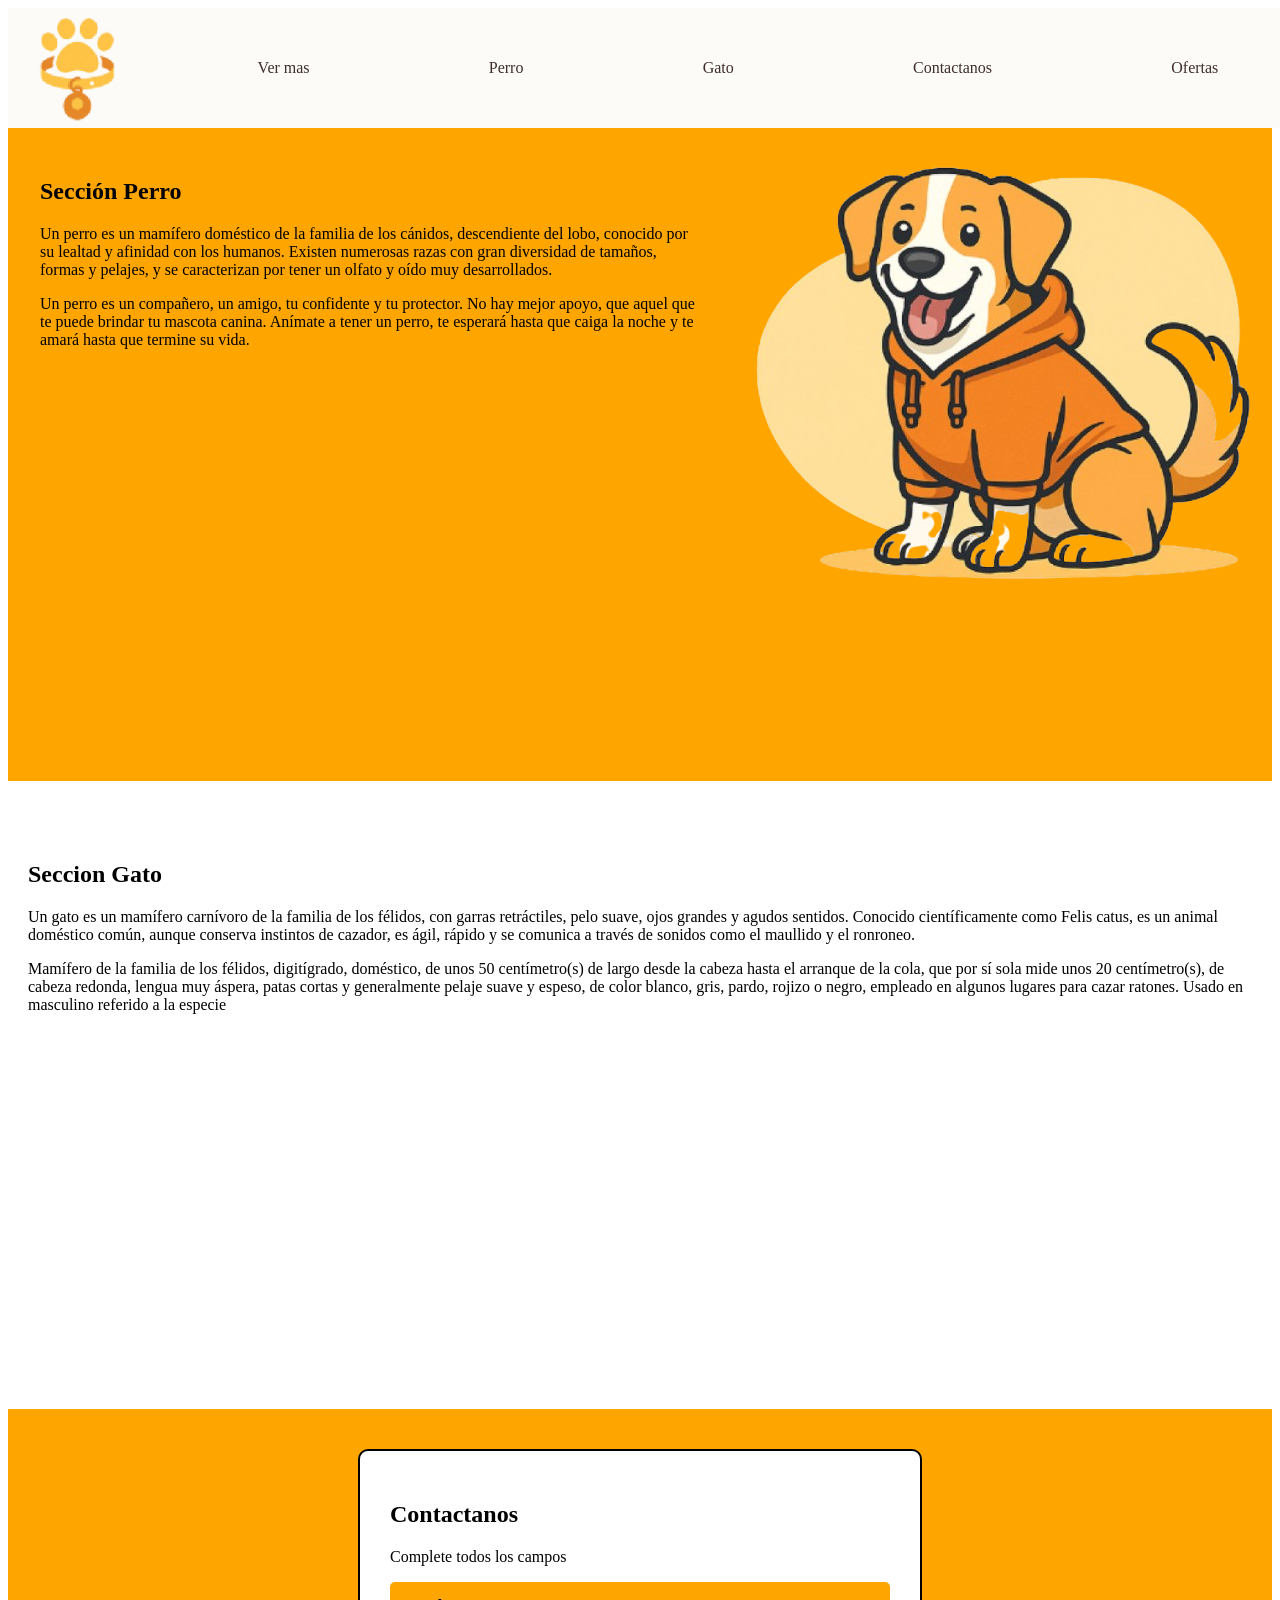
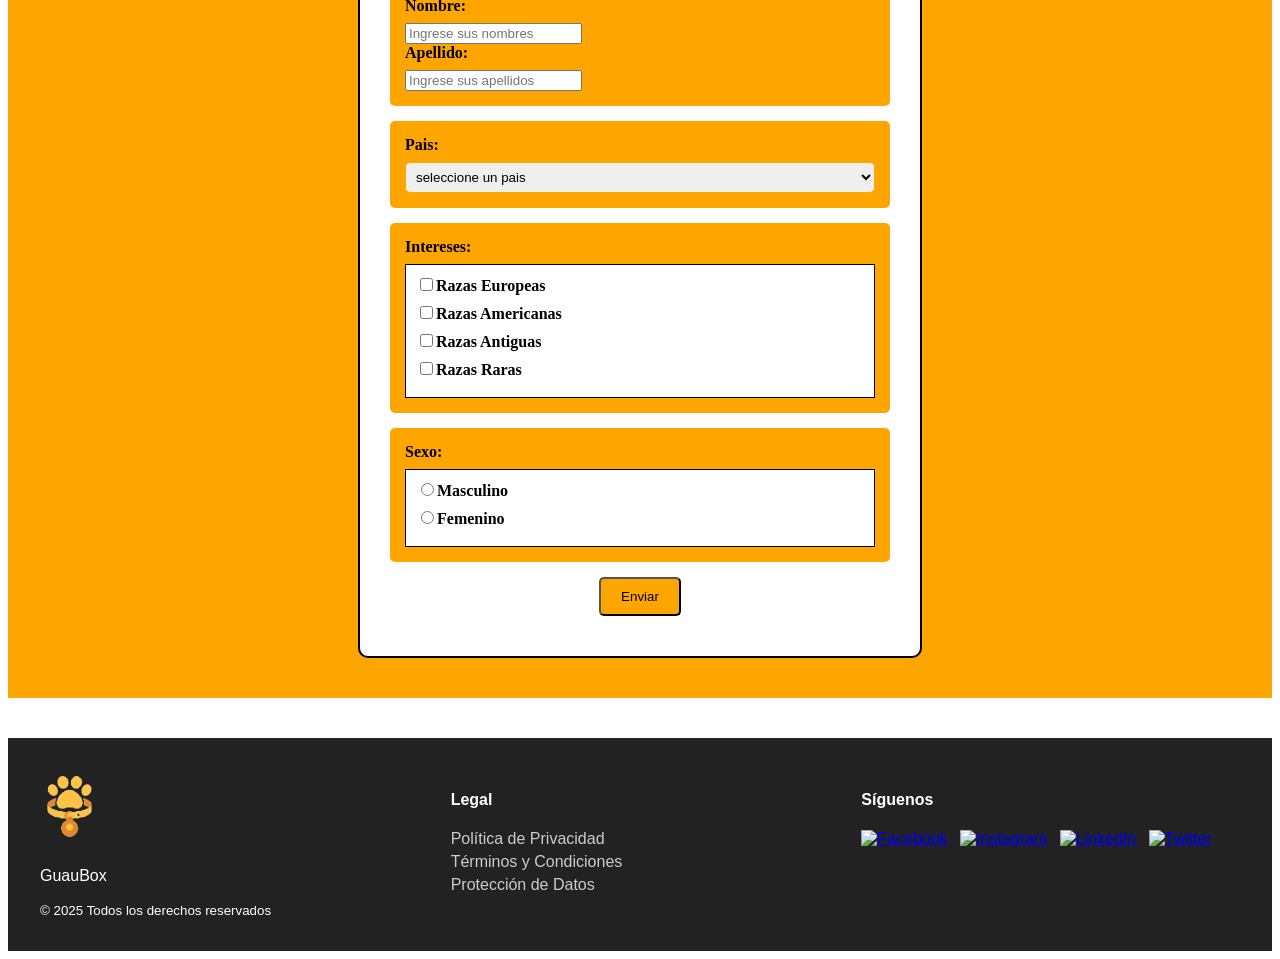
==== index.html @ b33a2a11 "Initial commit" ====
<!DOCTYPE html>
<html lang="en">
  <head>
    <meta charset="UTF-8" />
    <meta name="viewport" content="width=device-width, initial-scale=1.0" />
    <meta http-equiv="X-UA-Compatible" content="ie=edge" />
    <title>PetBox</title>
    <link rel="stylesheet" href="styles.css" />
    <link rel="stylesheet" href="Pie.css" />
  </head>
  <body>
    <!--Menu-->
    <nav class="topheader">
      <a href="" class="logo">
        <img height="" width="100" src="img/Logo-sin-fondo.png" alt="" />
      </a>

      <ul class="Menu-Horizontal">
        <li>
          <a href="">Ver mas</a>
          <ul class="Menu-Vertical">
            <li><a href="">Informacion</a></li>
            <li><a href="">Ayuda</a></li>
            <li><a href="">Sobre Nosotros</a></li>
          </ul>
        </li>

        <li><a href="">Perro</a>
          <ul class="Menu-Vertical">
            <li><a href="">Perro pequeño</a></li>
            <li><a href="">Perro mediano</a></li>
            <li><a href="">Perro grande</a></li>
          </ul>
        </li>

        <li>
          <a href="">Gato</a>
          <ul class="Menu-Vertical">
            <li><a href="">Gato pequeño</a></li>
            <li><a href="">Gato mediano</a></li>
            <li><a href="">Gato grande</a></li>
          </ul>
        </li>

        <li><a href="">Contactanos</a></li>

          <li>
          <a href="">Ofertas</a>
          <ul class="Menu-Vertical">
            <li><a href="">Ofertas de hoy</a></li>
            <li><a href="">Ofertas de temporada</a></li>
          </ul>
        </li>
      </ul>
    </nav>
    <!--Seccion PERRO-->
    <section class="seccion-perro">
      <div class="div-gral-perro">
        <div class="div-perro.texto">
          <h2>Sección Perro</h2>
          <p>
            Un perro es un mamífero doméstico de la familia de los cánidos,
            descendiente del lobo, conocido por su lealtad y afinidad con los
            humanos. Existen numerosas razas con gran diversidad de tamaños,
            formas y pelajes, y se caracterizan por tener un olfato y oído muy
            desarrollados.
          </p>
          <p>
            Un perro es un compañero, un amigo, tu confidente y tu protector. No
            hay mejor apoyo, que aquel que te puede brindar tu mascota canina.
            Anímate a tener un perro, te esperará hasta que caiga la noche y te
            amará hasta que termine su vida.
          </p>
        </div>

        <div class="div-perro-img">
          <img height="" width="" src="img/Perro-Sin-Fondo-Solo-1.png" alt="" />
        </div>
      </div>
    </section>

    <!--SECCION GATO-->
    <section class="seccion-gato">
      <div class="div-gral-gato">
        <div class="div-gato.texto"></div>
        <h2>Seccion Gato</h2>
        <p>
          Un gato es un mamífero carnívoro de la familia de los félidos, con
          garras retráctiles, pelo suave, ojos grandes y agudos sentidos.
          Conocido científicamente como Felis catus, es un animal doméstico
          común, aunque conserva instintos de cazador, es ágil, rápido y se
          comunica a través de sonidos como el maullido y el ronroneo.
        </p>
        <p>
          Mamífero de la familia de los félidos, digitígrado, doméstico, de unos
          50 centímetro(s) de largo desde la cabeza hasta el arranque de la
          cola, que por sí sola mide unos 20 centímetro(s), de cabeza redonda,
          lengua muy áspera, patas cortas y generalmente pelaje suave y espeso,
          de color blanco, gris, pardo, rojizo o negro, empleado en algunos
          lugares para cazar ratones. Usado en masculino referido a la especie
        </p>

        <div class="div-gato-video">
          <iframe
            width="560"
            height="315"
            src="https://www.youtube.com/embed/Bf1GSDK0b4s?si=XvcRcckogjVmYr5D"
            title="YouTube video player"
            frameborder="0"
            allow="accelerometer; autoplay; clipboard-write; encrypted-media; gyroscope; picture-in-picture; web-share"
            referrerpolicy="strict-origin-when-cross-origin"
            allowfullscreen
          ></iframe>
        </div>
      </div>
    </section>
    <!--Formulario-->
    <section class ="seccion-formulario">
      <div class="div-cont-formulario">
        <h2> Contactanos </h2>
        <p>Complete todos los campos</p>
        <form class="formulario">
          <!--input/label-->
          <div class="campo">
            <label for="nombre">Nombre:</label>
            <input type="text" id="nombre" name="nambre" placeholder="Ingrese sus nombres">
            <label for="nombre">Apellido:</label>
            <input type="text" id="nombre" name="apellida" placeholder="Ingrese sus apellidos">
          </div>
          <!--Lista desplegable-->
          <div class="campo">
            <label for="nombre">Pais:</label>
            <select id="pais" name="pais">
              <option value="">seleccione un pais</option>
              <option value="peru">Peru</option>
              <option value="venezuela">Venezuela</option>
              <option value="argentina">Argentina</option>
              <option value="brazil">Brazil</option>
            </select>
          </div>
          <!--checkbox-->
          <div class="campo">
            <label>Intereses:</label>
                <ul class="lista-checkbox">
                  <li><label><input type="checkbox" name="intereses" value="a">Razas Europeas</label></li>
                  <li><label><input type="checkbox" name="intereses" value="b">Razas Americanas</label></li>
                  <li><label><input type="checkbox" name="intereses" value="c">Razas Antiguas</label></li>
                  <li><label><input type="checkbox" name="intereses" value="d">Razas Raras</label></li>
                </ul>
          </div>
          <!--radio-->
          <div class="campo">
              <label>Sexo:</label>
                  <ul class="lista-radio">
                    <li><label><input type="radio" name="sexo" value="m">Masculino</label></li>
                    <li><label><input type="radio" name="sexo" value="f">Femenino</label></li>
                  </ul>
                </div>
                <button type="submit">Enviar</button>
              </form>
             <div>
            </section>

              <!-- PIE DE PAGINA -->
    <section id="footer">
      <footer class="footer">
        <div class="footer-container">
          <!-- Logo y nombre de sitio -->
          <div class="footer-brand">
            <img
              src="img/Logo-sin-fondo.png"
              alt="Logo"
              class="footer-logo"
            />
            <p>GuauBox</p>
            <small>© 2025 Todos los derechos reservados</small>
          </div>

          <!-- Enlaces legales -->
          <div class="footer-links">
            <h4>Legal</h4>
            <a href="/documentos/3.politica-privacidad.pdf"
              >Política de Privacidad</a
            >
            <!-- Dentro de href llama a un documento pdf con la poltica-->
            <a href="#">Términos y Condiciones</a>
            <!-- Dentro de href llama a un documento pdf con los terminos y condiciones-->
            <a href="/documentos/LeyProteccionDatos.pdf">Protección de Datos</a>
          </div>

          <!-- Redes sociales con íconos personalizados -->
          <div class="footer-social">
            <h4>Síguenos</h4>
            <a href="#"
              ><img
                src="https://cdn-icons-png.flaticon.com/512/145/145802.png"
                alt="Facebook"
                class="social-icon"
            /></a>
            <a href="#"
              ><img
                src="https://cdn-icons-png.flaticon.com/512/145/145812.png"
                alt="Instagram"
                class="social-icon"
            /></a>
            <a href="#"
              ><img
                src="https://cdn-icons-png.flaticon.com/512/145/145807.png"
                alt="LinkedIn"
                class="social-icon"
            /></a>
            <a href="#"
              ><img
                src="https://cdn-icons-png.flaticon.com/512/145/145806.png"
                alt="Twitter"
                class="social-icon"
            /></a>
          </div>
        </div>
      </footer>
    </section>
           </body>
          </html>
---- styles.css ----
/*MENU*/
.topheader {

  position: fixed;
 
  background-color: #fdfbf7;
 
  width: 100%;
 
  display: flex;
 
  align-items: center;
 
  justify-content: space-between;
 
  padding: 0 20px;
 
 }
 
 .Menu-Horizontal {
 
  list-style: none;
 
  display: flex;
 
  justify-content: space-around;
 
  width: 100%;
 
 }
 
 .Menu-Horizontal li a {
 
  text-decoration: none;
 
  color: #3e2e2c;
 
  display: block;
 
  padding: 15px 20px;
 
 }
 
 .Menu-Vertical {
 
  display: none;
 
  padding: 0;
 
  position: absolute;
 
  list-style: none;
 
  width: 200px;
 
  background-color: #fdfbf7;
 
 }
 
 .Menu-Horizontal li a:hover {
 
  color: orange;
 
 }
 
 .Menu-Horizontal li:hover .Menu-Vertical {
 
  display: block;
 
 }
/*SECCION PERRO*/
.seccion-perro{
  padding:150px 20px;
  background-color: orange;
}
.div-gral-perro{
  display:flex;
  justify-content: space-between;
  align-items: :center;
  max-width: 1200px;
  margin:0 auto;
  gap: 40px;
}
.div-perro-texto{
  flex:1;
}
.div-perro-texto h2{
  color:;
  margin-bottom:15px;
}
.div-perro-texto p{
  color:;
  line-height: 1.6;
  text-align:justify;
}
.div-perro-img{
  flex:1;
}
.div-perro-img{
  width:100%;
  max-width: 500px;
}
/*SECCION GATO*/
.seccion-gato{
  padding:60px 20px;
  background-color: white;
}
.div.gral.gato{
  display:flex;
  justify-content: space-between;
  align-items: justify;
  max-width: 1200px;
  margin:0 auto;
  gap:40 px;
}
.div-gato-texto{
  flex:1;
}
.div-gato-texto h2{
  color:;
  margin-bottom: 15px;
}

/*SECCION FORMULARIO*/
.seccion-formulario{
  background-color:orange;
  padding: 40px;
  border:3px;
  display:flex;
  justify-content: center;
  margin-bottom: 40px;
}
.div-cont-formulario{
  background-color:white;
  padding:30px;
  border:2px solid black;
  border-radius:10px;
  width:100%;
  max-width: 500px;
}
.campo{
  background-color:orange;
  padding:15px;
  border:1px;
  border-radius:5px;
  margin-bottom:15px;

}
.formulario label{
  display:block;
  font-weight:600 ;
  margin-bottom:8px;
  color:black;
}
/*input:text-select*/
.formuario input[type="text"], .formulario select{
  width:100%;
  padding:6px;
  border:1px solid orange;
  border-radius:5px;
  box-sizing:border-box;
}
.lista-checkbox,
.lista-radio{
  list-style:none;
  padding:10px;
  margin:0;
  border:1px solid black;
  background-color: white;
}

.formulario button{
  background-color: orange;
  color:black;
  padding:10px 20px;
  border-radius: 5px;
  cursor:pointer;
  display:block;
  margin:10px auto;
}
---- Pie.css ----
/* Footer general */
.footer {
  background-color: #222; /* Fondo oscuro para contraste */
  color: white;
  padding: 2rem 1rem;
  font-family: "Roboto", sans-serif;
}

/* Contenedor flexible para 3 columnas */
.footer-container {
  display: flex;
  flex-direction: row;
  justify-content: space-between;
  flex-wrap: wrap;
  max-width: 1200px;
  margin: auto;
  gap: 2rem;
}

/* Marca o logotipo */
.footer-brand {
  flex: 1;
  min-width: 200px;
}

.footer-logo {
  width: 60px;
  height: auto;
  margin-bottom: 0.5rem;
}

/* Enlaces legales */
.footer-links {
  flex: 1;
  min-width: 200px;
}

.footer-links a {
  display: block;
  color: #ccc;
  text-decoration: none;
  margin: 0.3rem 0;
}

.footer-links a:hover {
  color: #fff;
}

/* Redes sociales con íconos */
.footer-social {
  flex: 1;
  min-width: 200px;
}

.social-icon {
  width: 32px;
  height: 32px;
  margin-right: 0.5rem;
  transition: transform 0.2s ease-in-out;
}

.social-icon:hover {
  transform: scale(1.2);
}

/* Responsive para pantallas pequeñas */
@media (max-width: 768px) {
  .footer-container {
    flex-direction: column;
    align-items: center;
    text-align: center;
  }

  .footer-social img {
    margin-bottom: 0.5rem;
  }
}
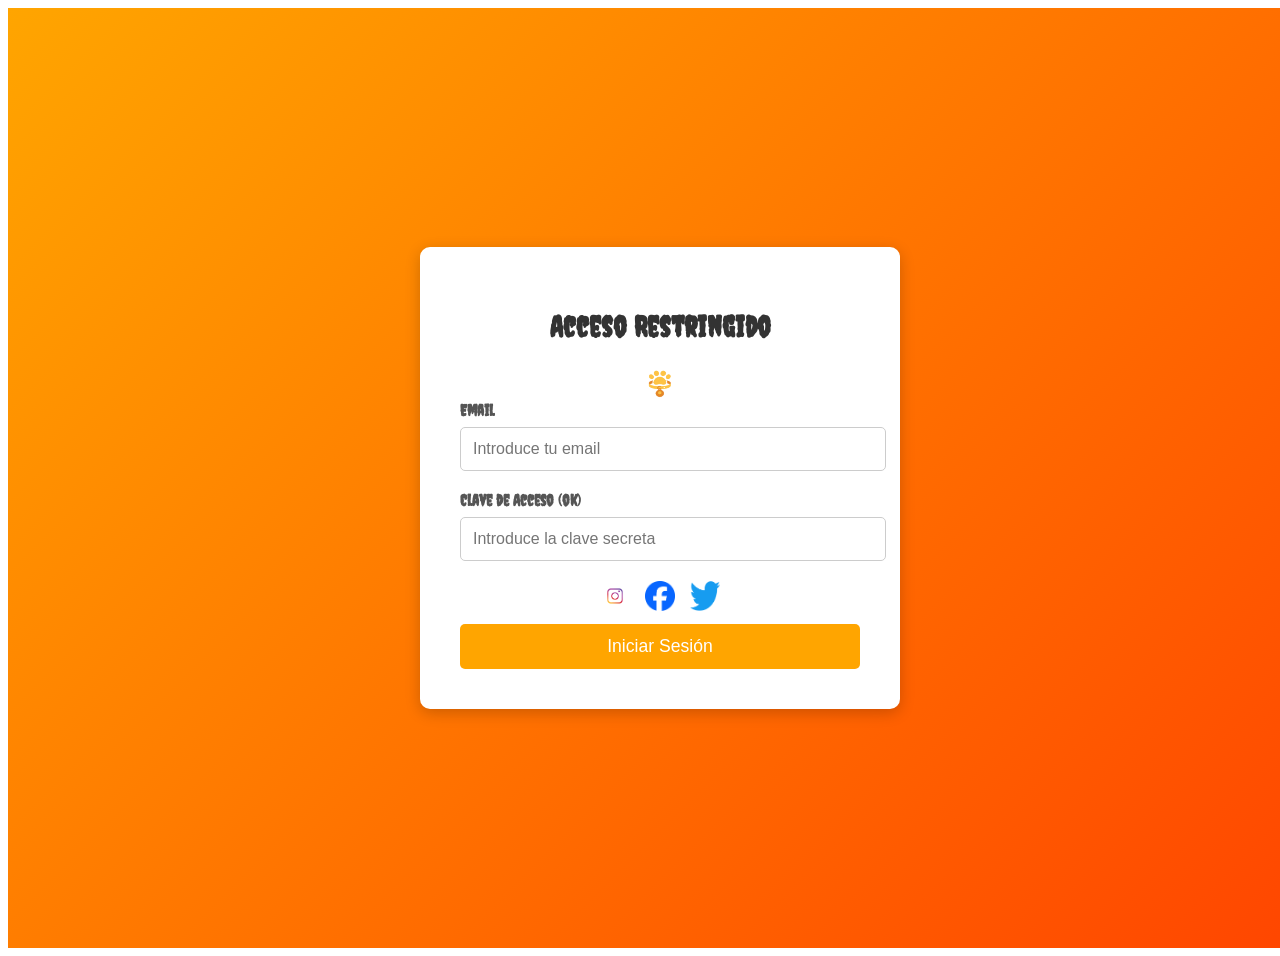
==== commit 23d21901: "Taller 5" ====
--- a/index.html
+++ b/index.html
@@ -1,223 +1,59 @@
-<!DOCTYPE html>
-<html lang="en">
-  <head>
-    <meta charset="UTF-8" />
-    <meta name="viewport" content="width=device-width, initial-scale=1.0" />
-    <meta http-equiv="X-UA-Compatible" content="ie=edge" />
-    <title>PetBox</title>
-    <link rel="stylesheet" href="styles.css" />
-    <link rel="stylesheet" href="Pie.css" />
-  </head>
-  <body>
-    <!--Menu-->
-    <nav class="topheader">
-      <a href="" class="logo">
-        <img height="" width="100" src="img/Logo-sin-fondo.png" alt="" />
-      </a>
-
-      <ul class="Menu-Horizontal">
-        <li>
-          <a href="">Ver mas</a>
-          <ul class="Menu-Vertical">
-            <li><a href="">Informacion</a></li>
-            <li><a href="">Ayuda</a></li>
-            <li><a href="">Sobre Nosotros</a></li>
-          </ul>
-        </li>
-
-        <li><a href="">Perro</a>
-          <ul class="Menu-Vertical">
-            <li><a href="">Perro pequeño</a></li>
-            <li><a href="">Perro mediano</a></li>
-            <li><a href="">Perro grande</a></li>
-          </ul>
-        </li>
-
-        <li>
-          <a href="">Gato</a>
-          <ul class="Menu-Vertical">
-            <li><a href="">Gato pequeño</a></li>
-            <li><a href="">Gato mediano</a></li>
-            <li><a href="">Gato grande</a></li>
-          </ul>
-        </li>
-
-        <li><a href="">Contactanos</a></li>
-
-          <li>
-          <a href="">Ofertas</a>
-          <ul class="Menu-Vertical">
-            <li><a href="">Ofertas de hoy</a></li>
-            <li><a href="">Ofertas de temporada</a></li>
-          </ul>
-        </li>
-      </ul>
-    </nav>
-    <!--Seccion PERRO-->
-    <section class="seccion-perro">
-      <div class="div-gral-perro">
-        <div class="div-perro.texto">
-          <h2>Sección Perro</h2>
-          <p>
-            Un perro es un mamífero doméstico de la familia de los cánidos,
-            descendiente del lobo, conocido por su lealtad y afinidad con los
-            humanos. Existen numerosas razas con gran diversidad de tamaños,
-            formas y pelajes, y se caracterizan por tener un olfato y oído muy
-            desarrollados.
-          </p>
-          <p>
-            Un perro es un compañero, un amigo, tu confidente y tu protector. No
-            hay mejor apoyo, que aquel que te puede brindar tu mascota canina.
-            Anímate a tener un perro, te esperará hasta que caiga la noche y te
-            amará hasta que termine su vida.
-          </p>
-        </div>
-
-        <div class="div-perro-img">
-          <img height="" width="" src="img/Perro-Sin-Fondo-Solo-1.png" alt="" />
-        </div>
-      </div>
-    </section>
-
-    <!--SECCION GATO-->
-    <section class="seccion-gato">
-      <div class="div-gral-gato">
-        <div class="div-gato.texto"></div>
-        <h2>Seccion Gato</h2>
-        <p>
-          Un gato es un mamífero carnívoro de la familia de los félidos, con
-          garras retráctiles, pelo suave, ojos grandes y agudos sentidos.
-          Conocido científicamente como Felis catus, es un animal doméstico
-          común, aunque conserva instintos de cazador, es ágil, rápido y se
-          comunica a través de sonidos como el maullido y el ronroneo.
-        </p>
-        <p>
-          Mamífero de la familia de los félidos, digitígrado, doméstico, de unos
-          50 centímetro(s) de largo desde la cabeza hasta el arranque de la
-          cola, que por sí sola mide unos 20 centímetro(s), de cabeza redonda,
-          lengua muy áspera, patas cortas y generalmente pelaje suave y espeso,
-          de color blanco, gris, pardo, rojizo o negro, empleado en algunos
-          lugares para cazar ratones. Usado en masculino referido a la especie
-        </p>
-
-        <div class="div-gato-video">
-          <iframe
-            width="560"
-            height="315"
-            src="https://www.youtube.com/embed/Bf1GSDK0b4s?si=XvcRcckogjVmYr5D"
-            title="YouTube video player"
-            frameborder="0"
-            allow="accelerometer; autoplay; clipboard-write; encrypted-media; gyroscope; picture-in-picture; web-share"
-            referrerpolicy="strict-origin-when-cross-origin"
-            allowfullscreen
-          ></iframe>
-        </div>
-      </div>
-    </section>
-    <!--Formulario-->
-    <section class ="seccion-formulario">
-      <div class="div-cont-formulario">
-        <h2> Contactanos </h2>
-        <p>Complete todos los campos</p>
-        <form class="formulario">
-          <!--input/label-->
-          <div class="campo">
-            <label for="nombre">Nombre:</label>
-            <input type="text" id="nombre" name="nambre" placeholder="Ingrese sus nombres">
-            <label for="nombre">Apellido:</label>
-            <input type="text" id="nombre" name="apellida" placeholder="Ingrese sus apellidos">
-          </div>
-          <!--Lista desplegable-->
-          <div class="campo">
-            <label for="nombre">Pais:</label>
-            <select id="pais" name="pais">
-              <option value="">seleccione un pais</option>
-              <option value="peru">Peru</option>
-              <option value="venezuela">Venezuela</option>
-              <option value="argentina">Argentina</option>
-              <option value="brazil">Brazil</option>
-            </select>
-          </div>
-          <!--checkbox-->
-          <div class="campo">
-            <label>Intereses:</label>
-                <ul class="lista-checkbox">
-                  <li><label><input type="checkbox" name="intereses" value="a">Razas Europeas</label></li>
-                  <li><label><input type="checkbox" name="intereses" value="b">Razas Americanas</label></li>
-                  <li><label><input type="checkbox" name="intereses" value="c">Razas Antiguas</label></li>
-                  <li><label><input type="checkbox" name="intereses" value="d">Razas Raras</label></li>
-                </ul>
-          </div>
-          <!--radio-->
-          <div class="campo">
-              <label>Sexo:</label>
-                  <ul class="lista-radio">
-                    <li><label><input type="radio" name="sexo" value="m">Masculino</label></li>
-                    <li><label><input type="radio" name="sexo" value="f">Femenino</label></li>
-                  </ul>
-                </div>
-                <button type="submit">Enviar</button>
-              </form>
-             <div>
-            </section>
-
-              <!-- PIE DE PAGINA -->
-    <section id="footer">
-      <footer class="footer">
-        <div class="footer-container">
-          <!-- Logo y nombre de sitio -->
-          <div class="footer-brand">
-            <img
-              src="img/Logo-sin-fondo.png"
-              alt="Logo"
-              class="footer-logo"
-            />
-            <p>GuauBox</p>
-            <small>© 2025 Todos los derechos reservados</small>
-          </div>
-
-          <!-- Enlaces legales -->
-          <div class="footer-links">
-            <h4>Legal</h4>
-            <a href="/documentos/3.politica-privacidad.pdf"
-              >Política de Privacidad</a
-            >
-            <!-- Dentro de href llama a un documento pdf con la poltica-->
-            <a href="#">Términos y Condiciones</a>
-            <!-- Dentro de href llama a un documento pdf con los terminos y condiciones-->
-            <a href="/documentos/LeyProteccionDatos.pdf">Protección de Datos</a>
-          </div>
-
-          <!-- Redes sociales con íconos personalizados -->
-          <div class="footer-social">
-            <h4>Síguenos</h4>
-            <a href="#"
-              ><img
-                src="https://cdn-icons-png.flaticon.com/512/145/145802.png"
-                alt="Facebook"
-                class="social-icon"
-            /></a>
-            <a href="#"
-              ><img
-                src="https://cdn-icons-png.flaticon.com/512/145/145812.png"
-                alt="Instagram"
-                class="social-icon"
-            /></a>
-            <a href="#"
-              ><img
-                src="https://cdn-icons-png.flaticon.com/512/145/145807.png"
-                alt="LinkedIn"
-                class="social-icon"
-            /></a>
-            <a href="#"
-              ><img
-                src="https://cdn-icons-png.flaticon.com/512/145/145806.png"
-                alt="Twitter"
-                class="social-icon"
-            /></a>
-          </div>
-        </div>
-      </footer>
-    </section>
-           </body>
-          </html>
+<!DOCTYPE html>
+<html lang="es">
+  <head>
+    <meta charset="UTF-8" />
+    <meta name="viewport" content="width=device-width, initial-scale=1.0" />
+    <title>Login con Clave Estática</title>
+    <link rel="stylesheet" href="login.css" />
+  </head>
+  <body>
+    <section class="login-container">
+      <div class="login-box">
+        <h2>Acceso Restringido</h2>
+
+        <form onsubmit="return validarLogin(event);">
+          <div class="social-links">
+            <a href="#" aria-label="PetBox"
+              ><img src="img/Logo-sin-fondo.png" alt="Logo-Login"
+            /></a>
+          </div>
+          <div class="input-group">
+            <label for="email">Email</label>
+            <input
+              type="email"
+              id="email"
+              name="email"
+              placeholder="Introduce tu email"
+              required
+            />
+          </div>
+
+          <div class="input-group">
+            <label for="password">Clave de Acceso (ok)</label>
+            <input
+              type="password"
+              id="password"
+              name="password"
+              placeholder="Introduce la clave secreta"
+              required
+            />
+          </div>
+          <div class="social-links">
+            <a href="#" aria-label="Instagram"
+              ><img src="img/logo_instagram.png" alt="Instagram"
+            /></a>
+            <a href="#" aria-label="Facebook"
+              ><img src="img/logo_facebook.png" alt="Facebook"
+            /></a>
+            <a href="#" aria-label="Twitter"
+              ><img src="img/logo_twitter.png" alt="Twitter"
+            /></a>
+          </div>
+          <button type="submit" class="login-button">Iniciar Sesión</button>
+        </form>
+      </div>
+    </section>
+
+    <script src="login.js"></script>
+  </body>
+</html>
--- a/login.css
+++ b/login.css
@@ -0,0 +1,124 @@
+@import url("https://fonts.googleapis.com/css2?family=Creepster&display=swap");
+
+/* Contenedor principal: Centra el formulario */
+.login-container {
+  display: flex;
+  justify-content: center;
+  align-items: center;
+  min-height: 100vh;
+  width: 100%;
+  /* Fondo atractivo para la vista de escritorio */
+  background: linear-gradient(135deg, orange 0%, orangered 100%);
+  padding: 1.25rem; /* 20px de padding */
+  font-family: "Creepster", system-ui;
+}
+
+/* La caja del formulario */
+.login-box {
+  background: white;
+  padding: 2.5rem; /* 40px */
+  border-radius: 0.625rem; /* 10px */
+  box-shadow: 0 0.25rem 0.9375rem rgba(0, 0, 0, 0.2); /* Sombra */
+  width: 100%;
+  max-width: 25rem; /* 400px, el ancho máximo */
+  text-align: center;
+}
+
+.login-box h2 {
+  margin-bottom: 1.5625rem; /* 25px */
+  color: #333;
+  font-size: 1.8rem;
+}
+
+/* División para agrupar Label e Input */
+.input-group {
+  margin-bottom: 1.25rem; /* 20px */
+  text-align: left;
+}
+
+.input-group label {
+  display: block;
+  margin-bottom: 0.5rem; /* 8px */
+  font-weight: bold;
+  color: #555;
+}
+
+.input-group input {
+  width: 100%;
+  padding: 0.75rem; /* 12px */
+  border: 1px solid #ccc;
+  border-radius: 0.3125rem; /* 5px */
+  font-size: 1rem;
+  transition: border-color 0.3s;
+}
+
+.input-group input:focus {
+  border-color: orange;
+  outline: none;
+}
+
+/* Estilo del botón */
+.login-button {
+  width: 100%;
+  padding: 0.75rem; /* 12px */
+  border: none;
+  border-radius: 0.3125rem; /* 5px */
+  background-color: orange;
+  color: white;
+  font-size: 1.1rem;
+  cursor: pointer;
+  transition: background-color 0.3s ease;
+  margin-top: 0.625rem; /* 10px */
+}
+
+.login-button:hover {
+  background-color: orange;
+}
+
+.social-links {
+  display: flex;
+  gap: 15px;
+  margin-top: 10px;
+  justify-content: center;
+}
+
+.social-links img {
+  width: 30px;
+  height: 30px;
+  justify-content: center;
+}
+
+/* -------------------------------------- */
+/* MEDIA QUERY: RESPONSIVE MÓVILES */
+/* -------------------------------------- */
+
+/* Estilos aplicados cuando la pantalla mide 600px o menos */
+@media (max-width: 600px) {
+  /* El contenedor principal simula una vista de aplicación */
+  .login-container {
+    padding: 0; /* Quita el padding exterior */
+    background: #fff; /* Fondo blanco liso */
+    align-items: flex-start; /* Mueve el formulario arriba */
+    min-height: auto;
+  }
+
+  /* La caja del formulario se expande y pierde los adornos de tarjeta */
+  .login-box {
+    padding: 1.5rem; /* 24px de padding interno */
+    margin-top: 2rem; /* 32px de espacio superior */
+    width: 100%;
+    max-width: 100%;
+    box-shadow: none; /* Elimina la sombra */
+    border-radius: 0; /* Elimina el borde redondeado */
+    border: none;
+  }
+
+  .login-box h2 {
+    font-size: 1.7rem; /* Ajuste sutil del tamaño */
+    text-align: left;
+  }
+
+  .input-group input {
+    padding: 1rem; /* Aumenta el padding para un mejor toque táctil (16px) */
+  }
+}
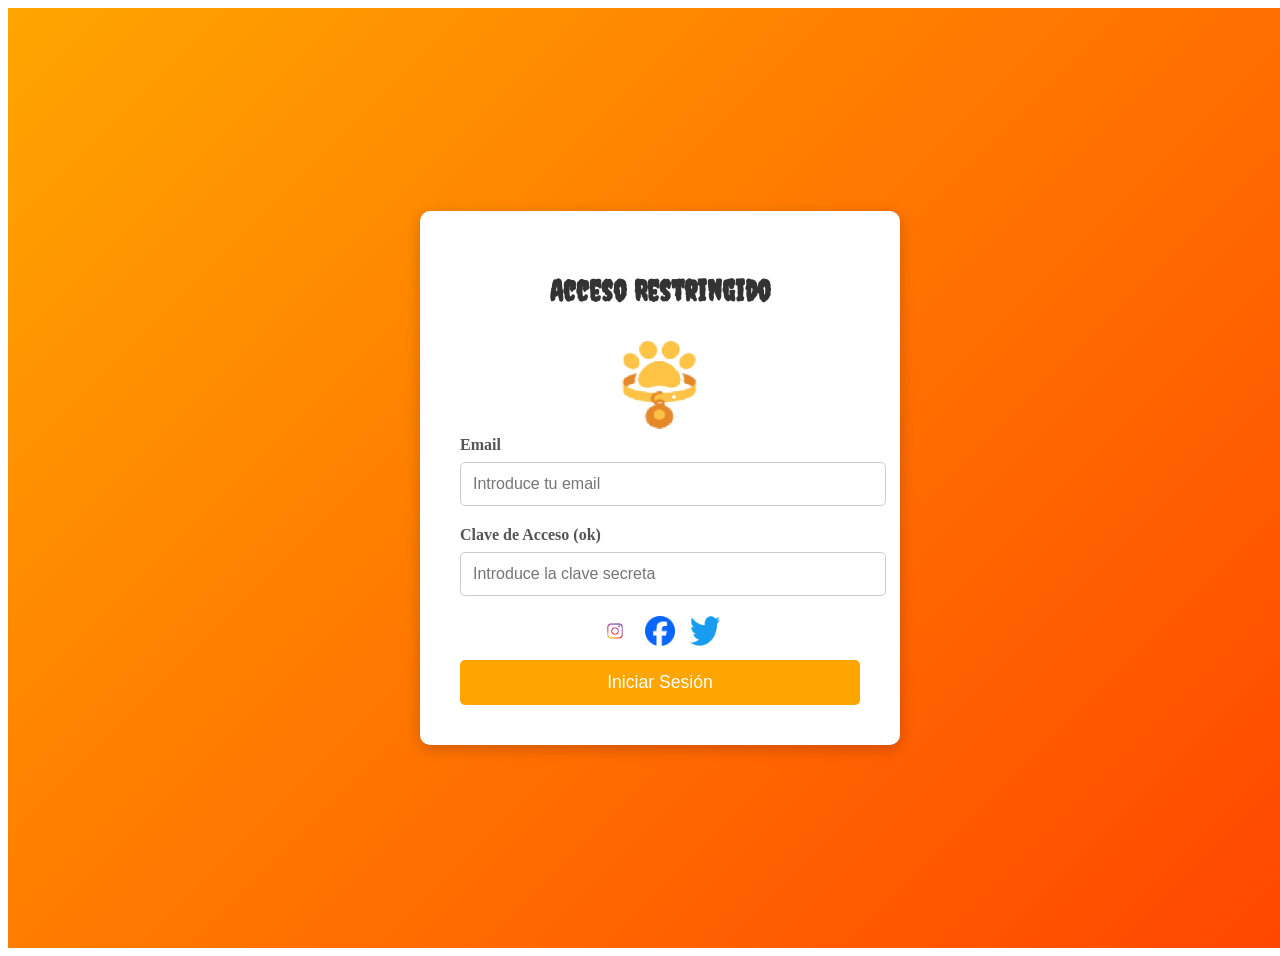
==== commit 7dac1cd8: "Taller 5 - IHC" ====
--- a/index.html
+++ b/index.html
@@ -12,7 +12,7 @@
         <h2>Acceso Restringido</h2>
 
         <form onsubmit="return validarLogin(event);">
-          <div class="social-links">
+          <div class="mini-logo">
             <a href="#" aria-label="PetBox"
               ><img src="img/Logo-sin-fondo.png" alt="Logo-Login"
             /></a>
--- a/login.css
+++ b/login.css
@@ -10,7 +10,6 @@
   /* Fondo atractivo para la vista de escritorio */
   background: linear-gradient(135deg, orange 0%, orangered 100%);
   padding: 1.25rem; /* 20px de padding */
-  font-family: "Creepster", system-ui;
 }
 
 /* La caja del formulario */
@@ -28,6 +27,7 @@
   margin-bottom: 1.5625rem; /* 25px */
   color: #333;
   font-size: 1.8rem;
+  font-family: "Creepster", system-ui;
 }
 
 /* División para agrupar Label e Input */
@@ -88,6 +88,12 @@
   justify-content: center;
 }
 
+.mini-logo img {
+  width: 100px;
+  height: 100px;
+  justify-content: center;
+}
+
 /* -------------------------------------- */
 /* MEDIA QUERY: RESPONSIVE MÓVILES */
 /* -------------------------------------- */
